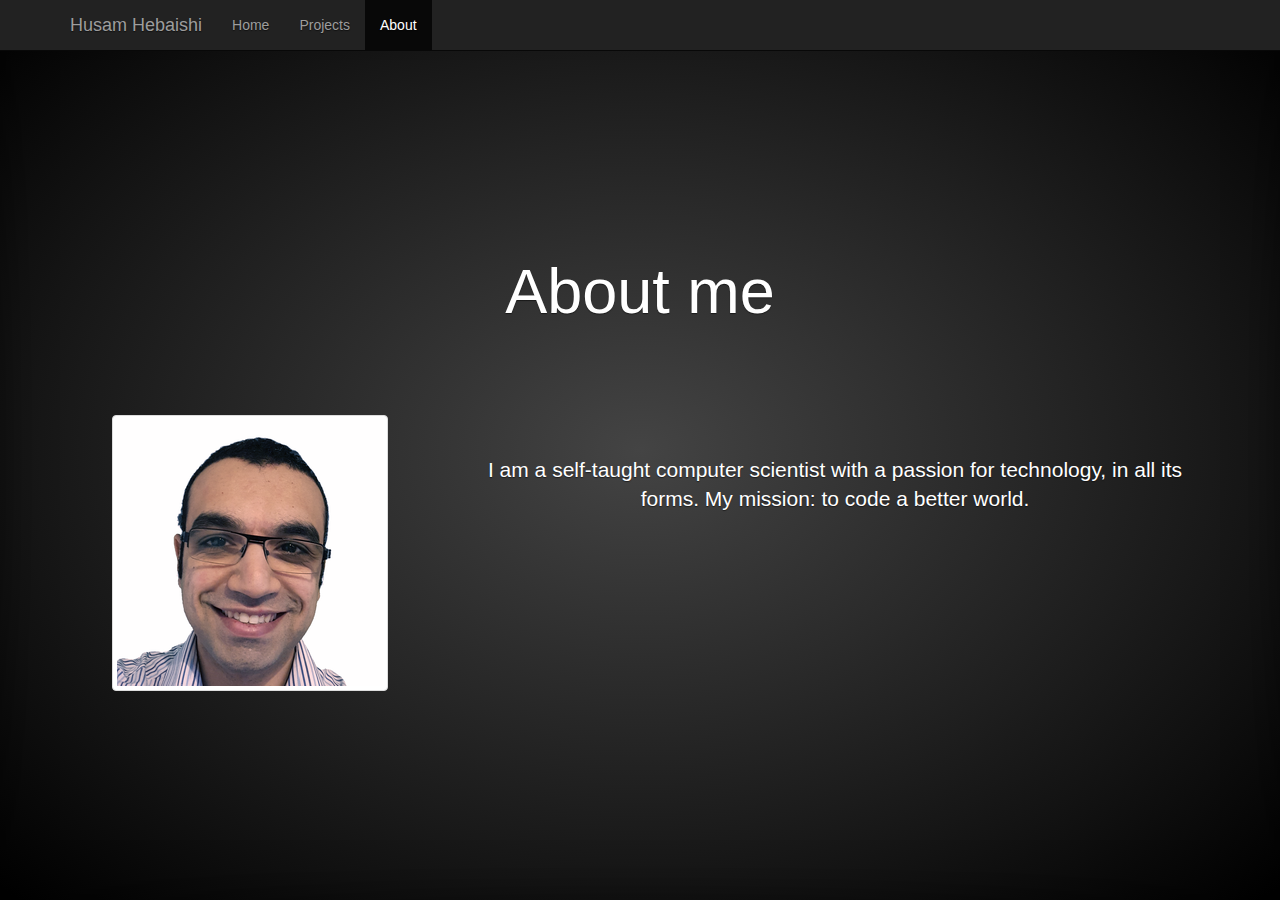
==== html/about.html @ f8c6247d "Improve navbar" ====
<!DOCTYPE html>
<html lang="en">
  <head>
    <meta charset="utf-8">
    <meta http-equiv="X-UA-Compatible" content="IE=edge">
    <meta name="viewport" content="width=device-width, initial-scale=1, shrink-to-fit=no">
    <!-- The above 3 meta tags *must* come first in the head; any other head content must come *after* these tags -->
    <meta name="description" content="">
    <meta name="author" content="">
    <link rel="icon" href="images/favicon.ico">

    <title>Husam Hebaishi's website</title>

    <!-- Bootstrap core CSS -->
    <link href="../css/bootstrap.min.css" rel="stylesheet">

    <!-- Custom styles for this template -->
    <link href="../css/main.css" rel="stylesheet">
  </head>

  <body>

    <div class="site-wrapper">

      <div class="site-wrapper-inner">

        <div class="cover-container">

          <nav class="navbar navbar-inverse navbar-fixed-top">
      <div class="container">
        <div class="navbar-header">
          <button type="button" class="navbar-toggle collapsed" data-toggle="collapse" data-target="#navbar" aria-expanded="false" aria-controls="navbar">
            <span class="sr-only">Toggle navigation</span>
            <span class="icon-bar"></span>
            <span class="icon-bar"></span>
            <span class="icon-bar"></span>
          </button>
          <a class="navbar-brand" href="#">Husam Hebaishi</a>
        </div>
        <div id="navbar" class="navbar-collapse collapse">
          <ul class="nav navbar-nav">
            <li><a href="../index.html">Home</a></li>
            <li><a href="projects.html">Projects</a></li>
            <li class="active"><a href="#">About</a></li>
          </ul>
        </div><!--/.nav-collapse -->
      </div>
    </nav>
        </div>

      <div class="jumbotron">
        <h1>About me</h1>
      </div>
      <div class="container">
        <div class="row">
          <div class="col-md-4">
            <img src="../images/husam.png" class="img-thumbnail" />
          </div>
          <div class="col-md-8">
            <br /><br />
            <p class="lead">
              I am a self-taught computer scientist with a passion for technology, in all its forms. My mission: to code a better world.
            </p>
          </div>
        </div>
      </div>


        </div>


      </div>


    <!-- Bootstrap core JavaScript
    ================================================== -->
    <!-- Placed at the end of the document so the pages load faster -->
    <script src="https://ajax.googleapis.com/ajax/libs/jquery/2.1.4/jquery.min.js"></script>
    <script>window.jQuery || document.write('<script src="js/vendor/jquery.min.js"><\/script>')</script>
    <script src="../js/bootstrap.min.js"></script>
    <!-- IE10 viewport hack for Surface/desktop Windows 8 bug -->
    <script src="../js/ie10-viewport-bug-workaround.js"></script>
  </body>
</html>
---- css/main.css ----
/*
 * Globals
 */

/* Links */
a,
a:focus,
a:hover {
  color: #fff;
}

/* Custom default button */
.btn-secondary,
.btn-secondary:hover,
.btn-secondary:focus {
  color: #333;
  text-shadow: none; /* Prevent inheritance from `body` */
  background-color: #fff;
  border: .05rem solid #fff;
}

.theme-dropdown .dropdown-menu {
  position: static;
  display: block;
  margin-bottom: 20px;
}

/*
 * Base structure
 */

.col-md-4 {
  margin-bottom: 40px;
}

.jumbotron {
  background-color: inherit;
  margin-top: 20px;
  margin-left: 10px;
  margin-right: 10px;
}

html,
body {
  height: 100%;
  background-color: #000;
  /*background-image: linear-gradient(#555, #aaa);*/
  background-image: radial-gradient(#444, #000);
  background-repeat: no-repeat;
  background-position: center;
}
body {
  color: #fff;
  text-align: center;
  text-shadow: 0 .05rem .1rem rgba(0,0,0,.5);
}

/* Extra markup and styles for table-esque vertical and horizontal centering */
.site-wrapper {
  display: table;
  width: 100%;
  height: 100%; /* For at least Firefox */
  min-height: 100%;
  -webkit-box-shadow: inset 0 0 5rem rgba(0,0,0,.5);
          box-shadow: inset 0 0 5rem rgba(0,0,0,.5);
}
.site-wrapper-inner {
  display: table-cell;
  vertical-align: top;
}
.cover-container {
  margin-right: auto;
  margin-left: auto;
}

/* Padding for spacing */
.inner {
  padding: 2rem;
}


/*
 * Header
 */

.masthead {
  margin-bottom: 2rem;
}

.masthead-brand {
  margin-bottom: 10px;
}

.nav-masthead .nav-link {
  padding: .25rem 0;
  font-weight: bold;
  color: rgba(255,255,255,.5);
  background-color: transparent;
  border-bottom: .25rem solid transparent;
}

.nav-masthead .nav-link:hover,
.nav-masthead .nav-link:focus {
  border-bottom-color: rgba(255,255,255,.25);
}

.nav-masthead .nav-link + .nav-link {
  margin-left: 1rem;
}

.nav-masthead .active {
  color: #fff;
  border-bottom-color: #fff;
}

@media (min-width: 48em) {
  .masthead-brand {
    float: left;
  }
  .nav-masthead {
    float: right;
  }
}


/*
 * Cover
 */

.cover {
  padding: 0 1.5rem;
}
.cover .btn-lg {
  padding: .75rem 1.25rem;
  font-weight: bold;
}


/*
 * Footer
 */

.mastfoot {
  color: rgba(255,255,255,.5);
}


/*
 * Affix and center
 */

@media (min-width: 40em) {
  /* Pull out the header and footer */
  .masthead {
    position: fixed;
    top: 0;
  }
  .mastfoot {
    position: fixed;
    bottom: 0;
  }
  /* Start the vertical centering */
  .site-wrapper-inner {
    vertical-align: middle;
  }
  /* Handle the widths */
  .masthead,
  .mastfoot,
  .cover-container {
    width: 100%; /* Must be percentage or pixels for horizontal alignment */
  }
}

@media (min-width: 62em) {
  .masthead,
  .mastfoot,
  .cover-container {
    width: 42rem;
  }
}
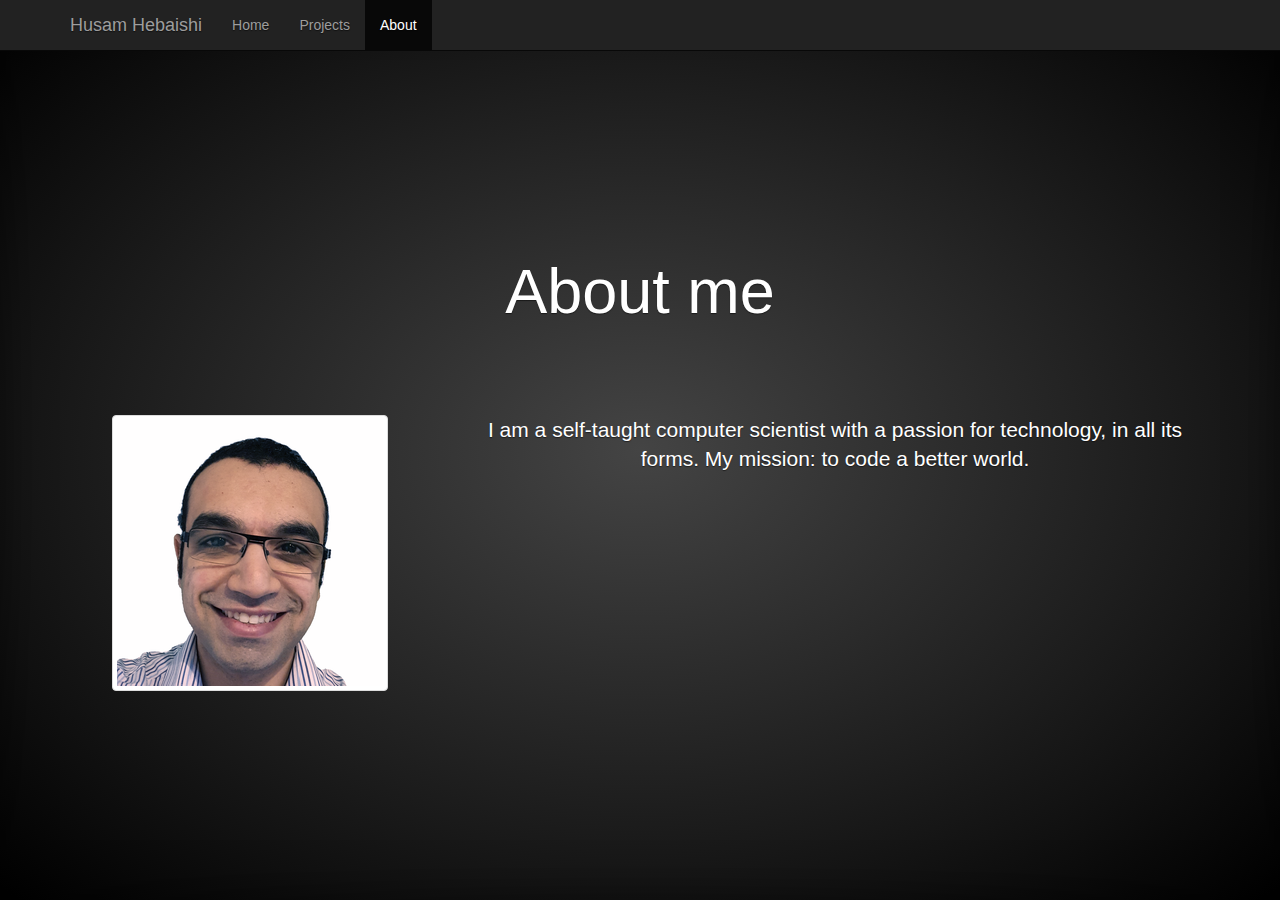
==== commit addb0fd6: "Remove unnecessary br's" ====
--- a/html/about.html
+++ b/html/about.html
@@ -24,59 +24,61 @@
 
       <div class="site-wrapper-inner">
 
-        <div class="cover-container">
+        <nav class="navbar navbar-inverse navbar-fixed-top">
+          <div class="container">
+            <div class="navbar-header">
+              <button type="button" class="navbar-toggle collapsed" data-toggle="collapse" data-target="#navbar" aria-expanded="false" aria-controls="navbar">
+                <span class="sr-only">Toggle navigation</span>
+                <span class="icon-bar"></span>
+                <span class="icon-bar"></span>
+                <span class="icon-bar"></span>
+              </button>
+              <a class="navbar-brand" href="#">Husam Hebaishi</a>
+            </div>
+            <div id="navbar" class="navbar-collapse collapse">
+              <ul class="nav navbar-nav">
+                <li>
+                  <a href="../index.html">Home</a>
+                </li>
+                <li>
+                  <a href="projects.html">Projects</a>
+                </li>
+                <li class="active">
+                  <a href="#">About</a>
+                </li>
+              </ul>
+            </div>
+            <!--/.nav-collapse -->
+          </div>
+        </nav>
 
-          <nav class="navbar navbar-inverse navbar-fixed-top">
-      <div class="container">
-        <div class="navbar-header">
-          <button type="button" class="navbar-toggle collapsed" data-toggle="collapse" data-target="#navbar" aria-expanded="false" aria-controls="navbar">
-            <span class="sr-only">Toggle navigation</span>
-            <span class="icon-bar"></span>
-            <span class="icon-bar"></span>
-            <span class="icon-bar"></span>
-          </button>
-          <a class="navbar-brand" href="#">Husam Hebaishi</a>
+        <div class="jumbotron">
+          <h1>About me</h1>
         </div>
-        <div id="navbar" class="navbar-collapse collapse">
-          <ul class="nav navbar-nav">
-            <li><a href="../index.html">Home</a></li>
-            <li><a href="projects.html">Projects</a></li>
-            <li class="active"><a href="#">About</a></li>
-          </ul>
-        </div><!--/.nav-collapse -->
-      </div>
-    </nav>
-        </div>
-
-      <div class="jumbotron">
-        <h1>About me</h1>
-      </div>
-      <div class="container">
-        <div class="row">
-          <div class="col-md-4">
-            <img src="../images/husam.png" class="img-thumbnail" />
-          </div>
-          <div class="col-md-8">
-            <br /><br />
-            <p class="lead">
-              I am a self-taught computer scientist with a passion for technology, in all its forms. My mission: to code a better world.
-            </p>
+        <div class="container">
+          <div class="row">
+            <div class="col-md-4">
+              <img src="../images/husam.png" class="img-thumbnail"/>
+            </div>
+            <div class="col-md-8">
+              <p class="lead">
+                I am a self-taught computer scientist with a passion for technology, in all its forms. My mission: to code a better world.
+              </p>
+            </div>
           </div>
         </div>
-      </div>
-
-
-        </div>
-
 
       </div>
 
+    </div>
 
     <!-- Bootstrap core JavaScript
     ================================================== -->
     <!-- Placed at the end of the document so the pages load faster -->
     <script src="https://ajax.googleapis.com/ajax/libs/jquery/2.1.4/jquery.min.js"></script>
-    <script>window.jQuery || document.write('<script src="js/vendor/jquery.min.js"><\/script>')</script>
+    <script>
+      window.jQuery || document.write('<script src="js/vendor/jquery.min.js"><\/script>')
+    </script>
     <script src="../js/bootstrap.min.js"></script>
     <!-- IE10 viewport hack for Surface/desktop Windows 8 bug -->
     <script src="../js/ie10-viewport-bug-workaround.js"></script>
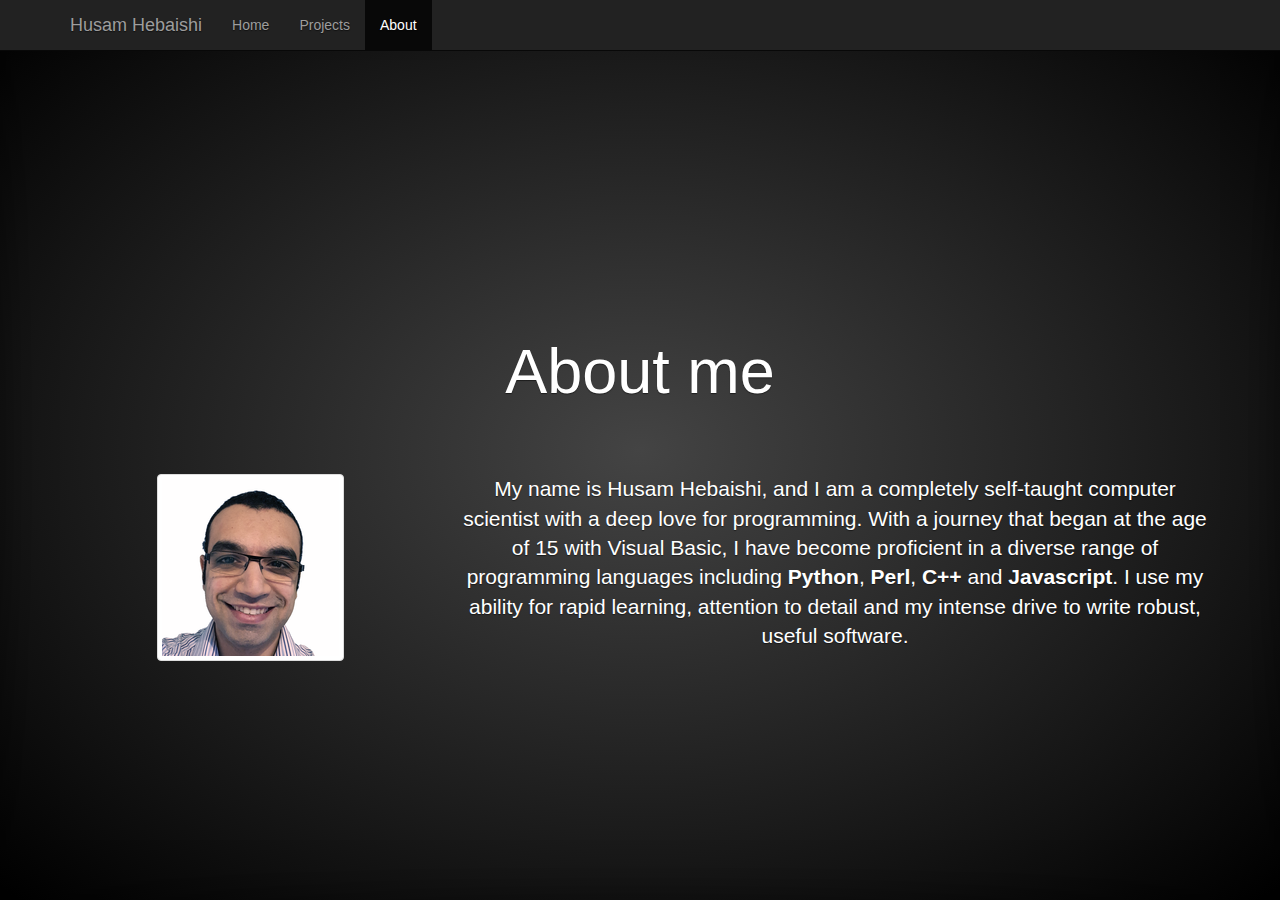
==== commit 615d9e9a: "Expand about me page" ====
--- a/html/about.html
+++ b/html/about.html
@@ -62,7 +62,7 @@
             </div>
             <div class="col-md-8">
               <p class="lead">
-                I am a self-taught computer scientist with a passion for technology, in all its forms. My mission: to code a better world.
+                My name is Husam Hebaishi, and I am a completely self-taught computer scientist with a deep love for programming. With a journey that began at the age of 15 with Visual Basic, I have become proficient in a diverse range of programming languages including <b>Python</b>, <b>Perl</b>, <b>C++</b> and <b>Javascript</b>. I use my ability for rapid learning, attention to detail and my intense drive to write robust, useful software.
               </p>
             </div>
           </div>
--- a/css/main.css
+++ b/css/main.css
@@ -35,9 +35,10 @@
 
 .jumbotron {
   background-color: inherit;
-  margin-top: 20px;
+  margin-top: 70px;
   margin-left: 10px;
   margin-right: 10px;
+  margin-bottom: 10px;
 }
 
 html,
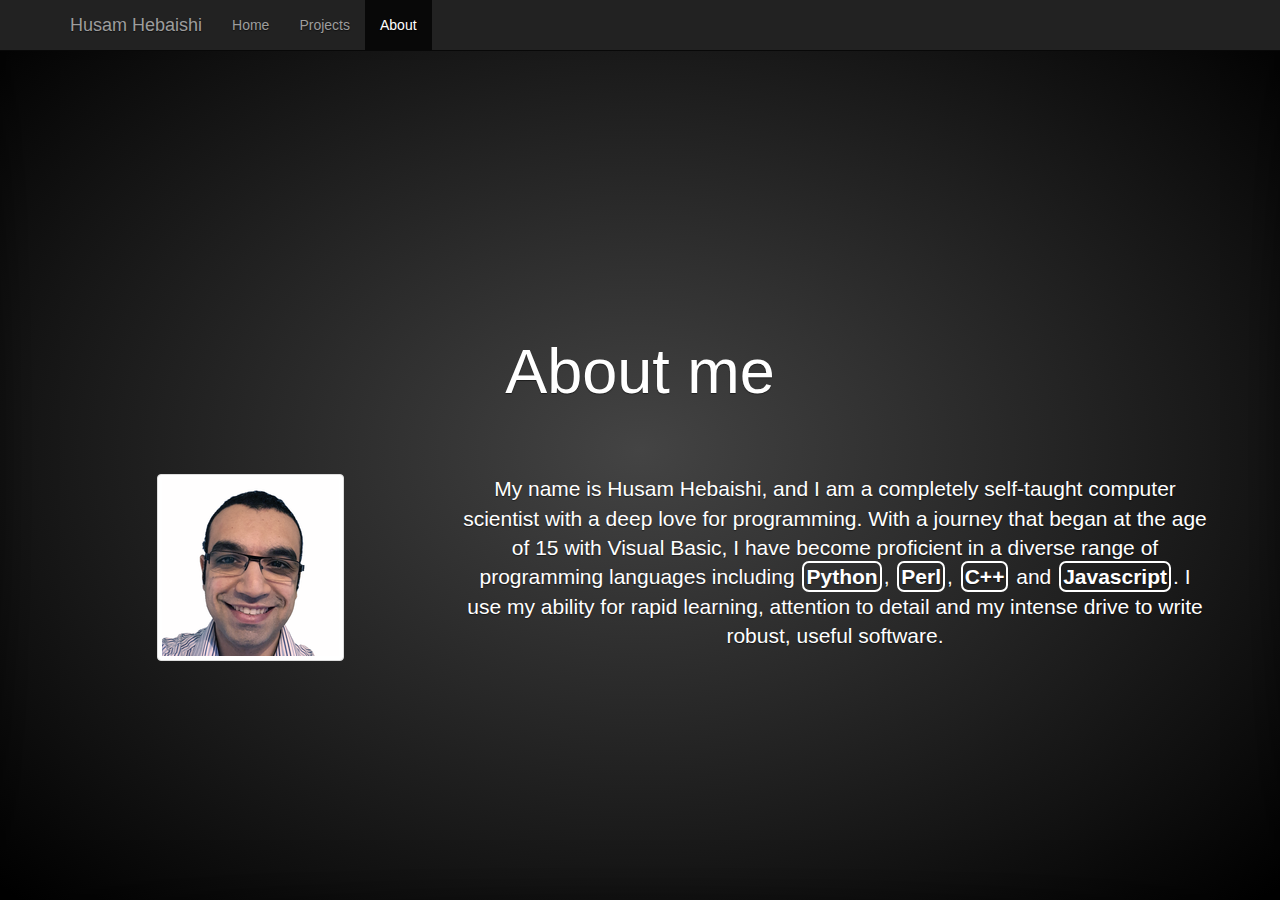
==== commit 0bc0e754: "Improve programming language highlighting" ====
--- a/html/about.html
+++ b/html/about.html
@@ -62,7 +62,12 @@
             </div>
             <div class="col-md-8">
               <p class="lead">
-                My name is Husam Hebaishi, and I am a completely self-taught computer scientist with a deep love for programming. With a journey that began at the age of 15 with Visual Basic, I have become proficient in a diverse range of programming languages including <b>Python</b>, <b>Perl</b>, <b>C++</b> and <b>Javascript</b>. I use my ability for rapid learning, attention to detail and my intense drive to write robust, useful software.
+                My name is Husam Hebaishi, and I am a completely self-taught computer scientist with a deep love for programming. With a journey that began at the age of 15 with Visual Basic, I have become proficient in a diverse range of programming languages including
+                <a class="boxed">Python</a>,
+                <a class="boxed">Perl</a>,
+                <a class="boxed">C++</a> and
+                <a class="boxed">Javascript</a>.
+                I use my ability for rapid learning, attention to detail and my intense drive to write robust, useful software.
               </p>
             </div>
           </div>
--- a/css/main.css
+++ b/css/main.css
@@ -54,6 +54,16 @@
   color: #fff;
   text-align: center;
   text-shadow: 0 .05rem .1rem rgba(0,0,0,.5);
+}
+
+a.boxed {
+  border-style: solid;
+  border-width: 2px;
+  border-color: white;
+  padding: 2px;
+  margin: 2px;
+  border-radius: 7px;
+  font-weight: bold;
 }
 
 /* Extra markup and styles for table-esque vertical and horizontal centering */
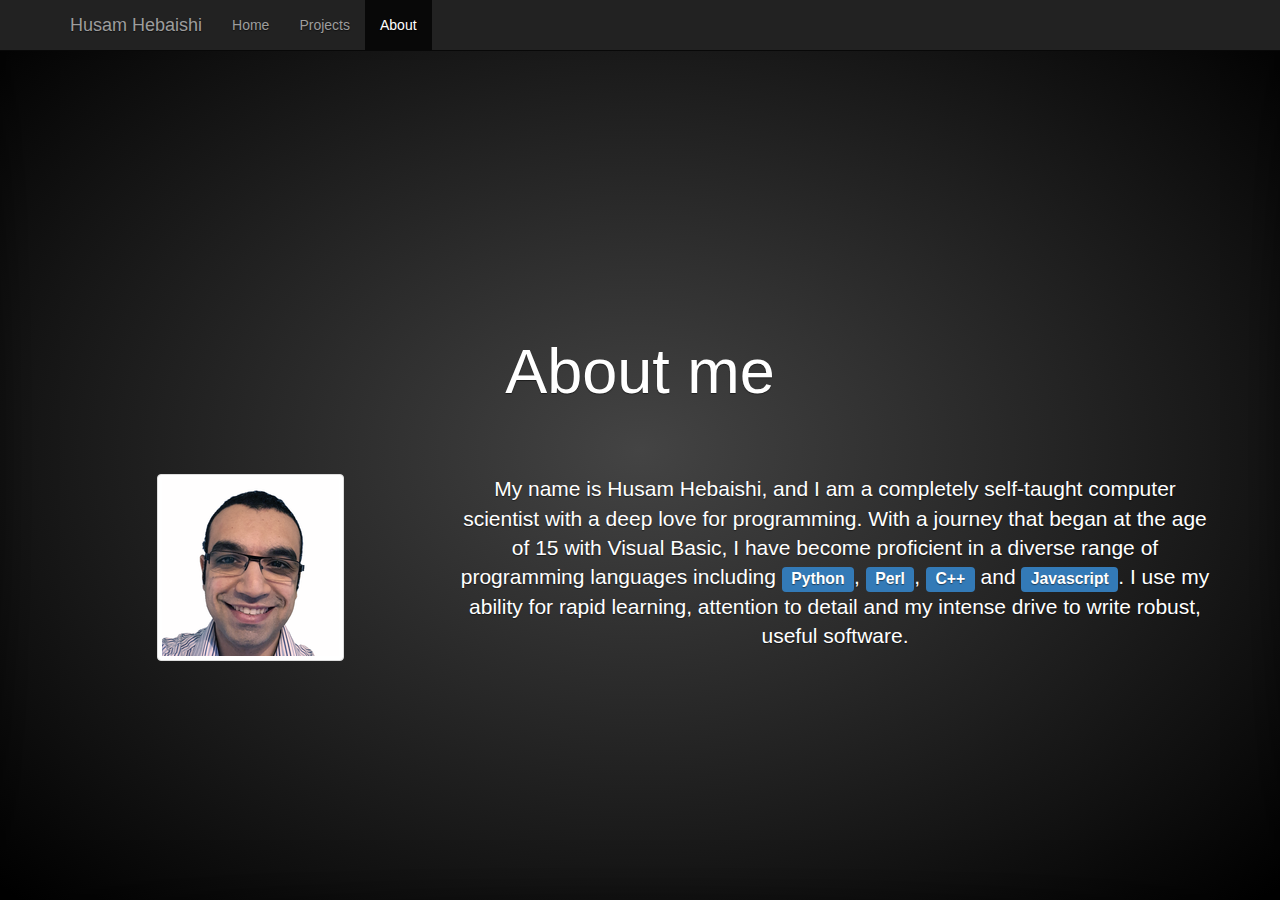
==== commit 8fbb0708: "Use bootstrap labels to highlight languages" ====
--- a/html/about.html
+++ b/html/about.html
@@ -29,9 +29,9 @@
             <div class="navbar-header">
               <button type="button" class="navbar-toggle collapsed" data-toggle="collapse" data-target="#navbar" aria-expanded="false" aria-controls="navbar">
                 <span class="sr-only">Toggle navigation</span>
-                <span class="icon-bar"></span>
-                <span class="icon-bar"></span>
-                <span class="icon-bar"></span>
+                <span class="icon-bar top-bar"></span>
+                <span class="icon-bar middle-bar"></span>
+                <span class="icon-bar bottom-bar"></span>
               </button>
               <a class="navbar-brand" href="#">Husam Hebaishi</a>
             </div>
@@ -63,10 +63,10 @@
             <div class="col-md-8">
               <p class="lead">
                 My name is Husam Hebaishi, and I am a completely self-taught computer scientist with a deep love for programming. With a journey that began at the age of 15 with Visual Basic, I have become proficient in a diverse range of programming languages including
-                <a class="boxed">Python</a>,
-                <a class="boxed">Perl</a>,
-                <a class="boxed">C++</a> and
-                <a class="boxed">Javascript</a>.
+                <span class="label label-primary">Python</span>,
+                <span class="label label-primary">Perl</span>,
+                <span class="label label-primary">C++</span> and
+                <span class="label label-primary">Javascript</span>.
                 I use my ability for rapid learning, attention to detail and my intense drive to write robust, useful software.
               </p>
             </div>
--- a/css/main.css
+++ b/css/main.css
@@ -189,3 +189,45 @@
     width: 42rem;
   }
 }
+
+/*Flatten navbar*/
+
+.navbar-inverse .navbar-toggle {
+  border-width: 0px;
+}
+
+.navbar-inverse .navbar-toggle:focus, .navbar-inverse .navbar-toggle:hover {
+    background-color: transparent;
+}
+
+navbar-toggle {
+  border: none;
+  background: transparent !important;
+}
+.navbar-toggle:hover {
+  background: transparent !important;
+}
+.navbar-toggle .icon-bar {
+  width: 22px;
+  transition: all 0.2s;
+}
+.navbar-toggle .top-bar {
+  transform: rotate(45deg);
+  transform-origin: 10% 10%;
+}
+.navbar-toggle .middle-bar {
+  opacity: 0;
+}
+.navbar-toggle .bottom-bar {
+  transform: rotate(-45deg);
+  transform-origin: 10% 90%;
+}
+.navbar-toggle.collapsed .top-bar {
+  transform: rotate(0);
+}
+.navbar-toggle.collapsed .middle-bar {
+  opacity: 1;
+}
+.navbar-toggle.collapsed .bottom-bar {
+  transform: rotate(0);
+}
